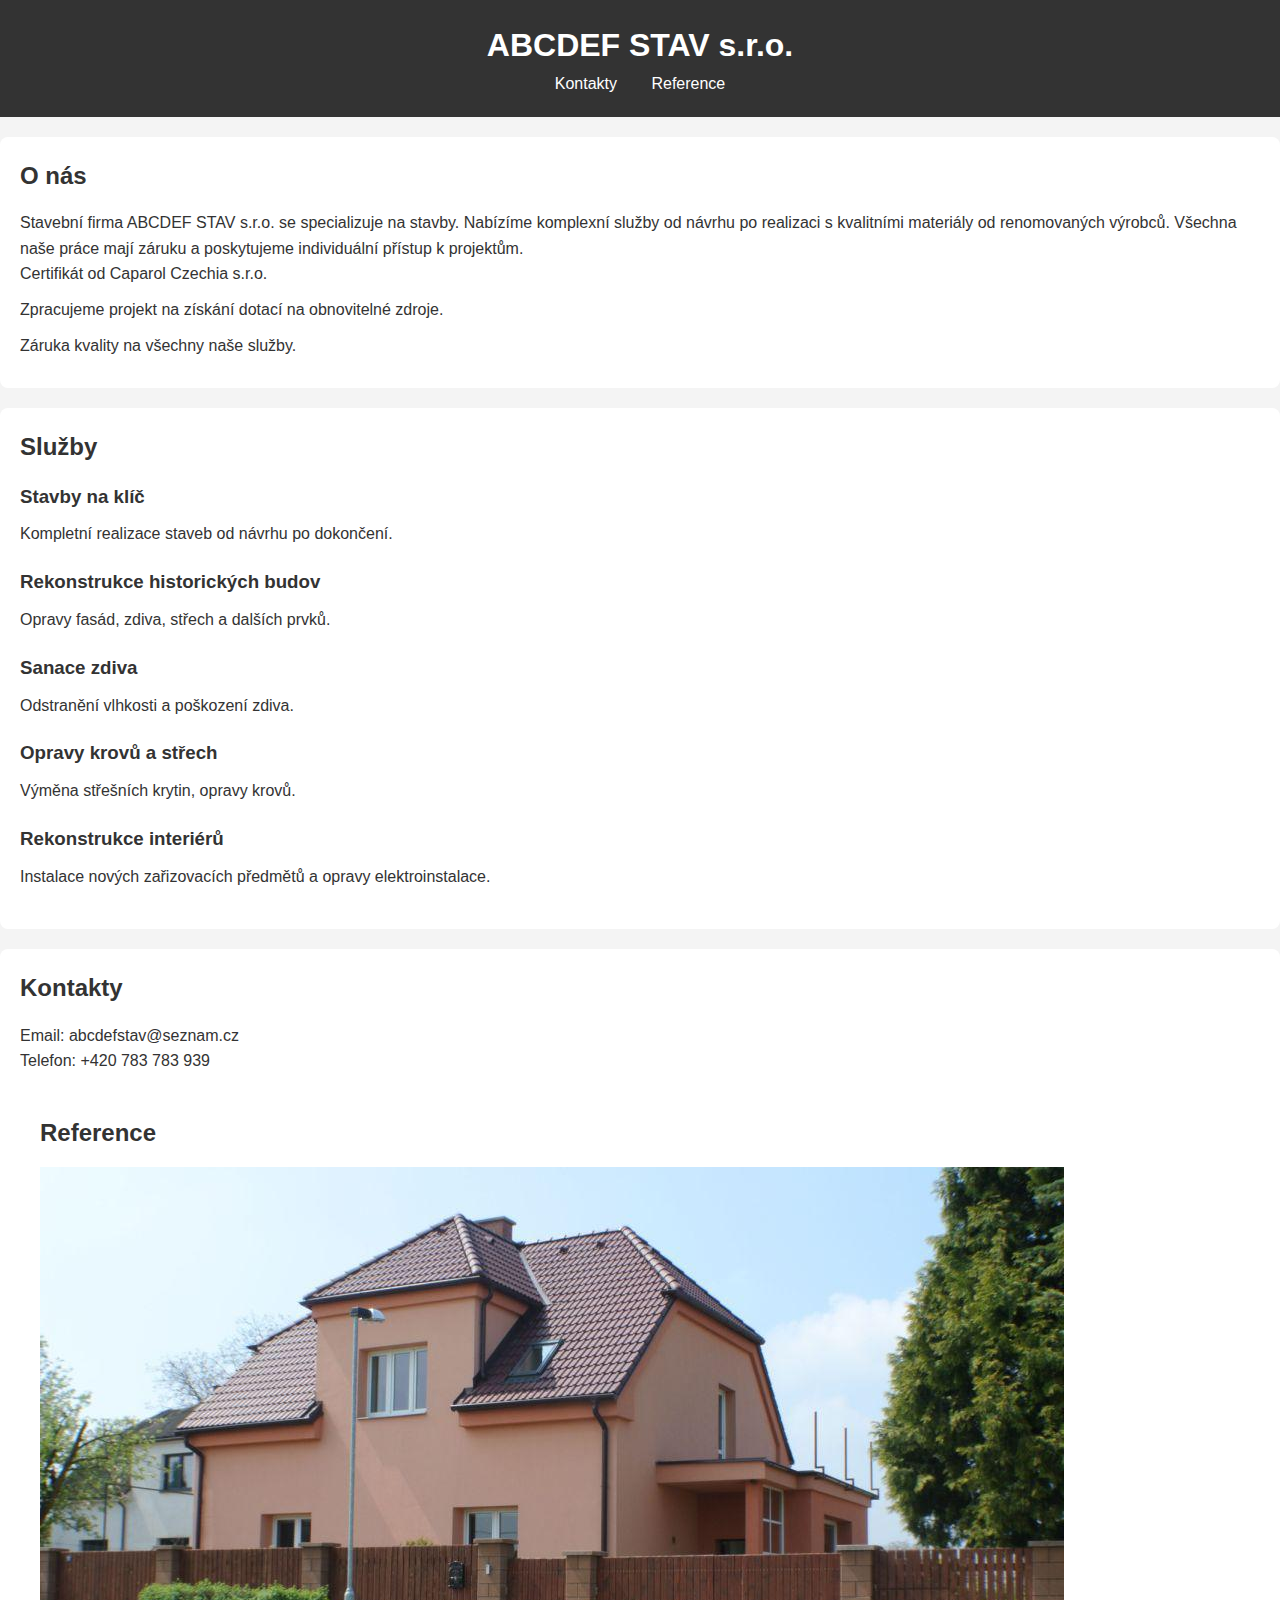
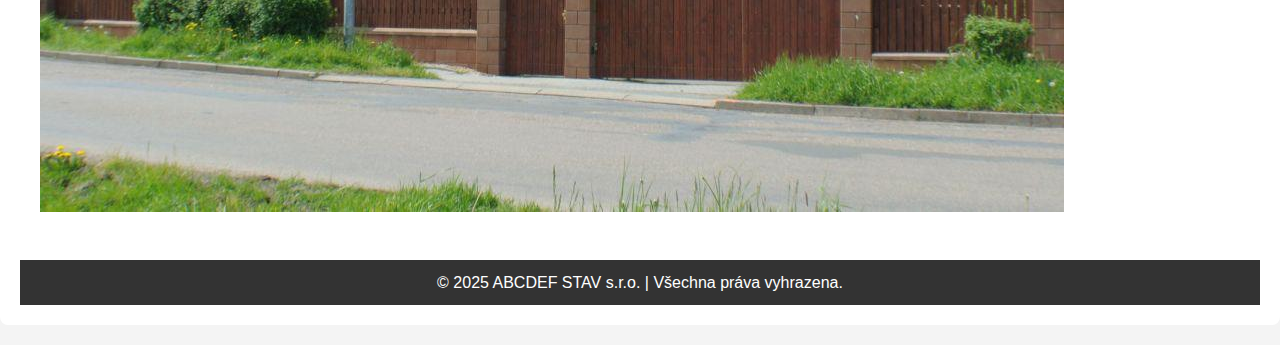
==== STAV/index.html @ 6606499f "Add files via upload" ====
<!DOCTYPE html>
<html lang="cs">
<head>
    <meta charset="UTF-8">
    <meta name="viewport" content="width=device-width, initial-scale=1.0">
    <title>ABCDEF STAV s.r.o.</title>
    <link rel="stylesheet" href="style.css">
</head>
<body>
    <header>
        <div class="logo">
            <h1>ABCDEF STAV s.r.o.</h1>
        </div>
        <nav>
            <ul>
                <li><a href="#contacts">Kontakty</a></li>
                <li><a href="#references">Reference</a></li>
            </ul>
        </nav>
    </header>

    <section id="about">
        <h2>O nás</h2>
        <p>Stavební firma ABCDEF STAV s.r.o. se specializuje na stavby. Nabízíme komplexní služby od návrhu po realizaci s kvalitními materiály od renomovaných výrobců. Všechna naše práce mají záruku a poskytujeme individuální přístup k projektům.</p>
        <ul>
            <li>Certifikát od Caparol Czechia s.r.o.</li>
            <li>Zpracujeme projekt na získání dotací na obnovitelné zdroje.</li>
            <li>Záruka kvality na všechny naše služby.</li>
        </ul>
    </section>

    <section id="services">
        <h2>Služby</h2>
        <div class="service">
            <h3>Stavby na klíč</h3>
            <p>Kompletní realizace staveb od návrhu po dokončení.</p>
        </div>
        <div class="service">
            <h3>Rekonstrukce historických budov</h3>
            <p>Opravy fasád, zdiva, střech a dalších prvků.</p>
        </div>
        <div class="service">
            <h3>Sanace zdiva</h3>
            <p>Odstranění vlhkosti a poškození zdiva.</p>
        </div>
        <div class="service">
            <h3>Opravy krovů a střech</h3>
            <p>Výměna střešních krytin, opravy krovů.</p>
        </div>
        <div class="service">
            <h3>Rekonstrukce interiérů</h3>
            <p>Instalace nových zařizovacích předmětů a opravy elektroinstalace.</p>
        </div>
    </section>

    <section id="contacts">
        <h2>Kontakty</h2>
        <p>Email: abcdefstav@seznam.cz</p>
        <p>Telefon: +420 783 783 939</p>
    <section id="references">
        <h2>Reference</h2>
        <ul>
            <img src="domek.jpeg" alt="Dum">
        </ul>
    </section>

    <footer>
        <p>&copy; 2025 ABCDEF STAV s.r.o. | Všechna práva vyhrazena.</p>
    </footer>
</body>
</html>
---- STAV/style.css ----
* {
    margin: 0;
    padding: 0;
    box-sizing: border-box;
}

body {
    font-family: Arial, sans-serif;
    line-height: 1.6;
    background-color: #f4f4f4;
    color: #333;
}

header {
    position: center;
    background-color: #333;
    color: rgb(255, 255, 255);
    padding: 20px 0;
    text-align: center;

}

header .logo h1 {
    margin: 0;
}

nav ul {
    list-style-type: none;
}

nav ul li {
    display: inline;
    margin: 0 15px;
}

nav ul li a {
    color: white;
    text-decoration: none;
}

section {
    padding: 20px;
    margin: 20px 0;
    background-color: white;
    border-radius: 8px;
}

section h2 {
    margin-bottom: 15px;
    color: #333;
}

ul {
    list-style-type: none;
}

ul li {
    margin-bottom: 10px;
}

.service {
    margin-bottom: 20px;
}

.service h3 {
    margin-bottom: 10px;
}

footer {
    background-color: #333;
    color: white;
    text-align: center;
    padding: 10px 0;
    position: relative;
    width: 100%;
    bottom: 0;
}
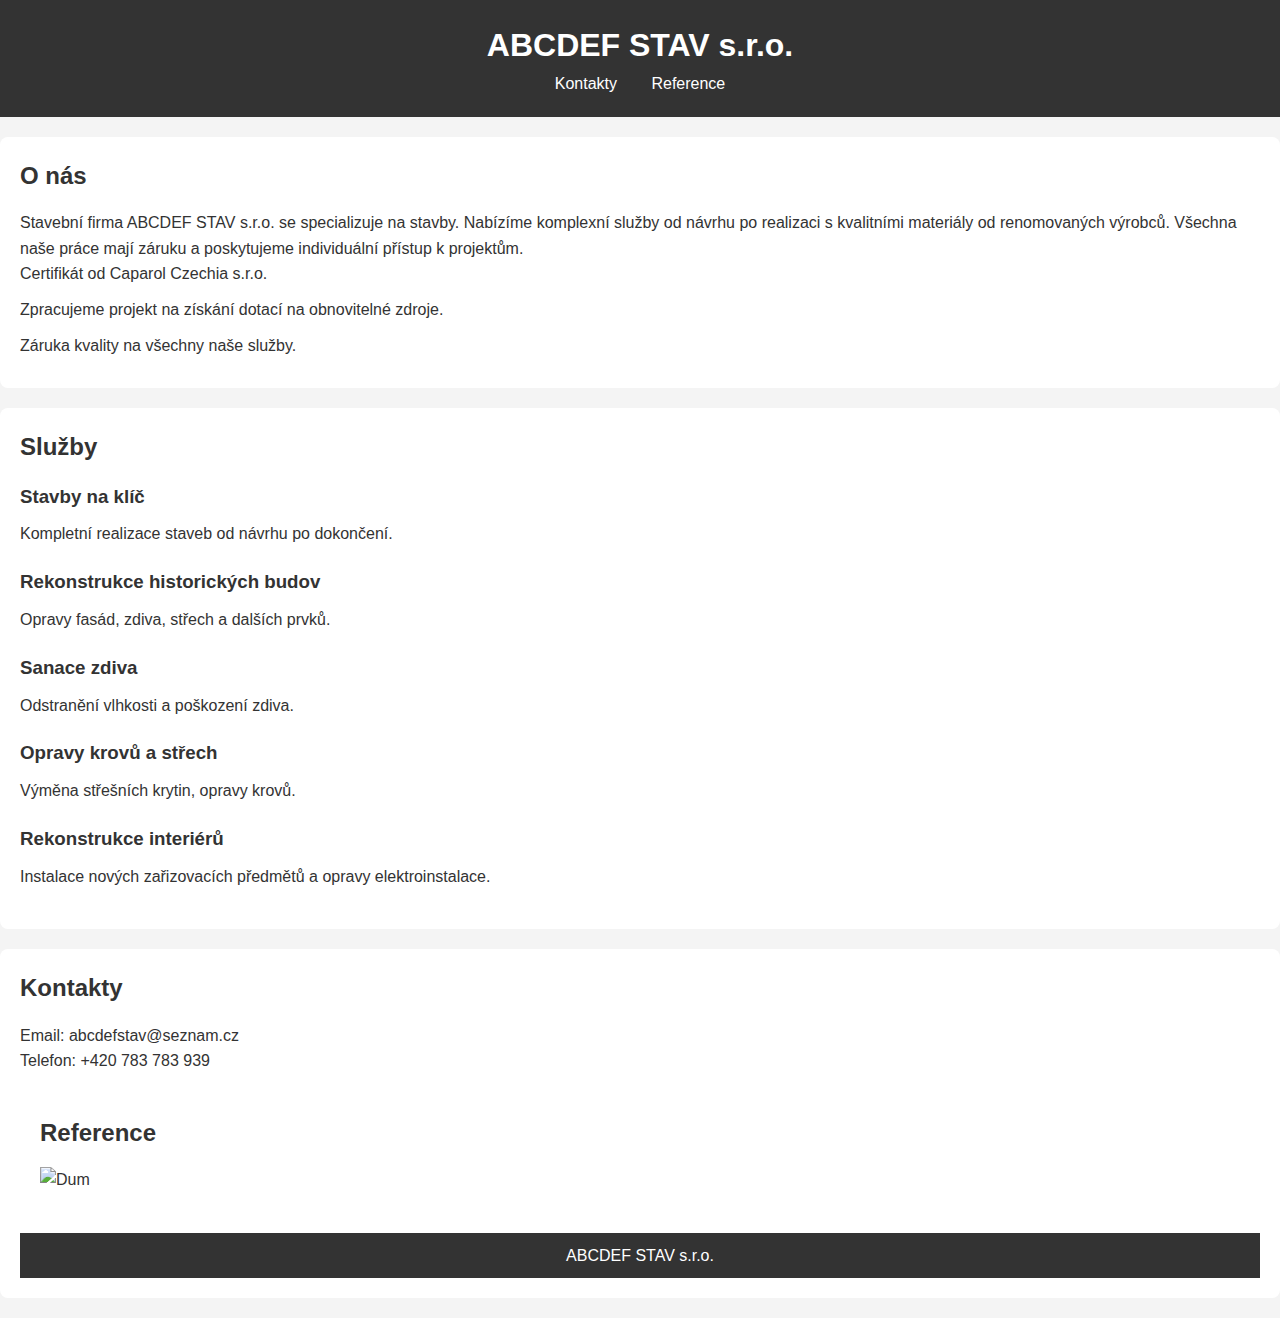
==== commit 609b7877: "Update index.html" ====
--- a/STAV/index.html
+++ b/STAV/index.html
@@ -60,12 +60,12 @@
     <section id="references">
         <h2>Reference</h2>
         <ul>
-            <img src="domek.jpeg" alt="Dum">
+            <img src="domek.jpg" alt="Dum">
         </ul>
     </section>
 
     <footer>
-        <p>&copy; 2025 ABCDEF STAV s.r.o. | Všechna práva vyhrazena.</p>
+        <p>ABCDEF STAV s.r.o.</p>
     </footer>
 </body>
 </html>
